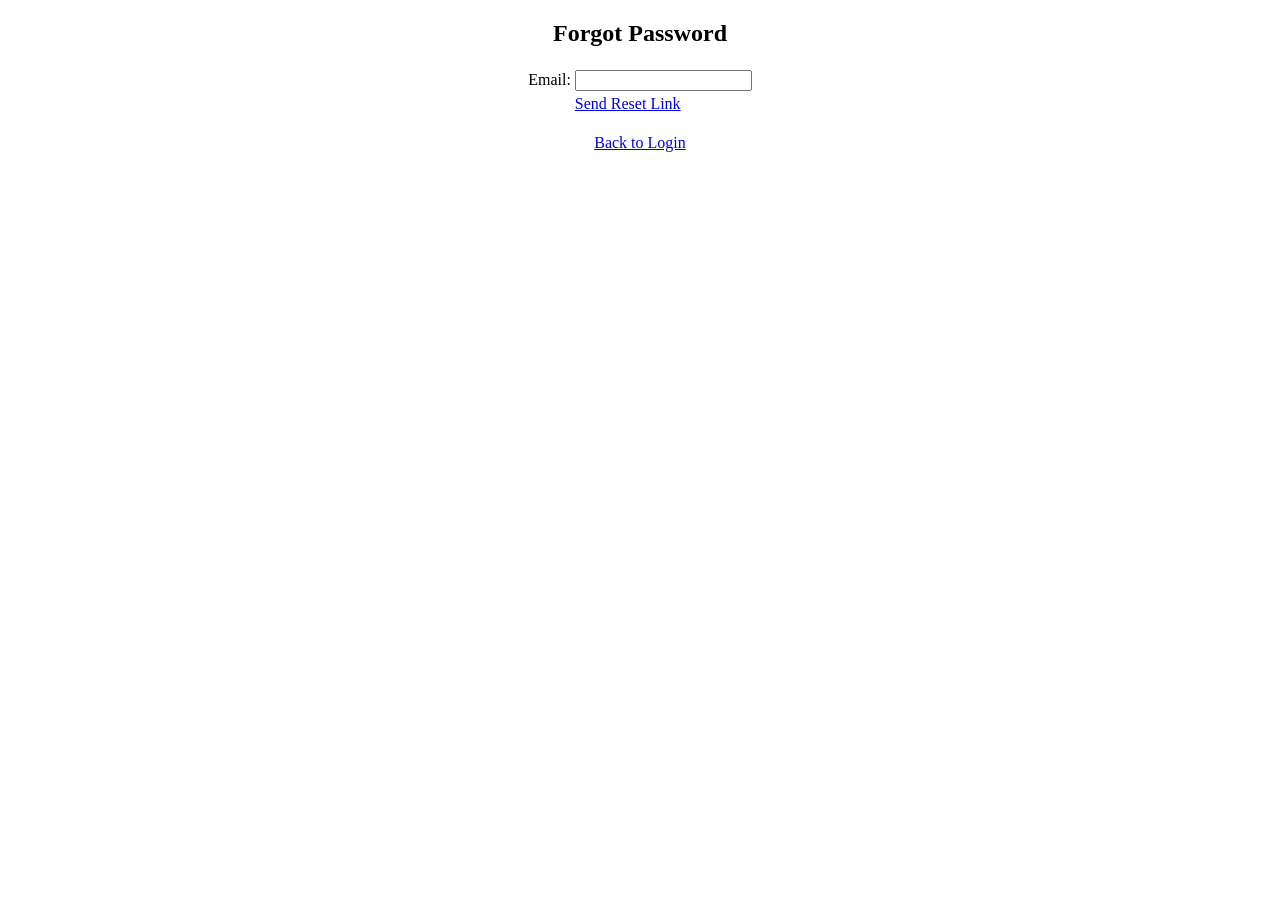
==== forgot-password.html @ 84ff9993 "adding all the pages" ====
<!DOCTYPE html>
<html>
<head>
    <title>Forgot Password</title>
</head>
<body>

<center>
    <h2>Forgot Password</h2>

    <table>
        <tr>
            <td>Email:</td>
            <td><input type="email" required></td>
        </tr>
        <tr>
            <td></td>
            <td>
                <a href="reset-password.html">Send Reset Link</a>
            </td>
        </tr>
    </table>

    <br>

    <a href="login.html">Back to Login</a>

</center>

</body>
</html>
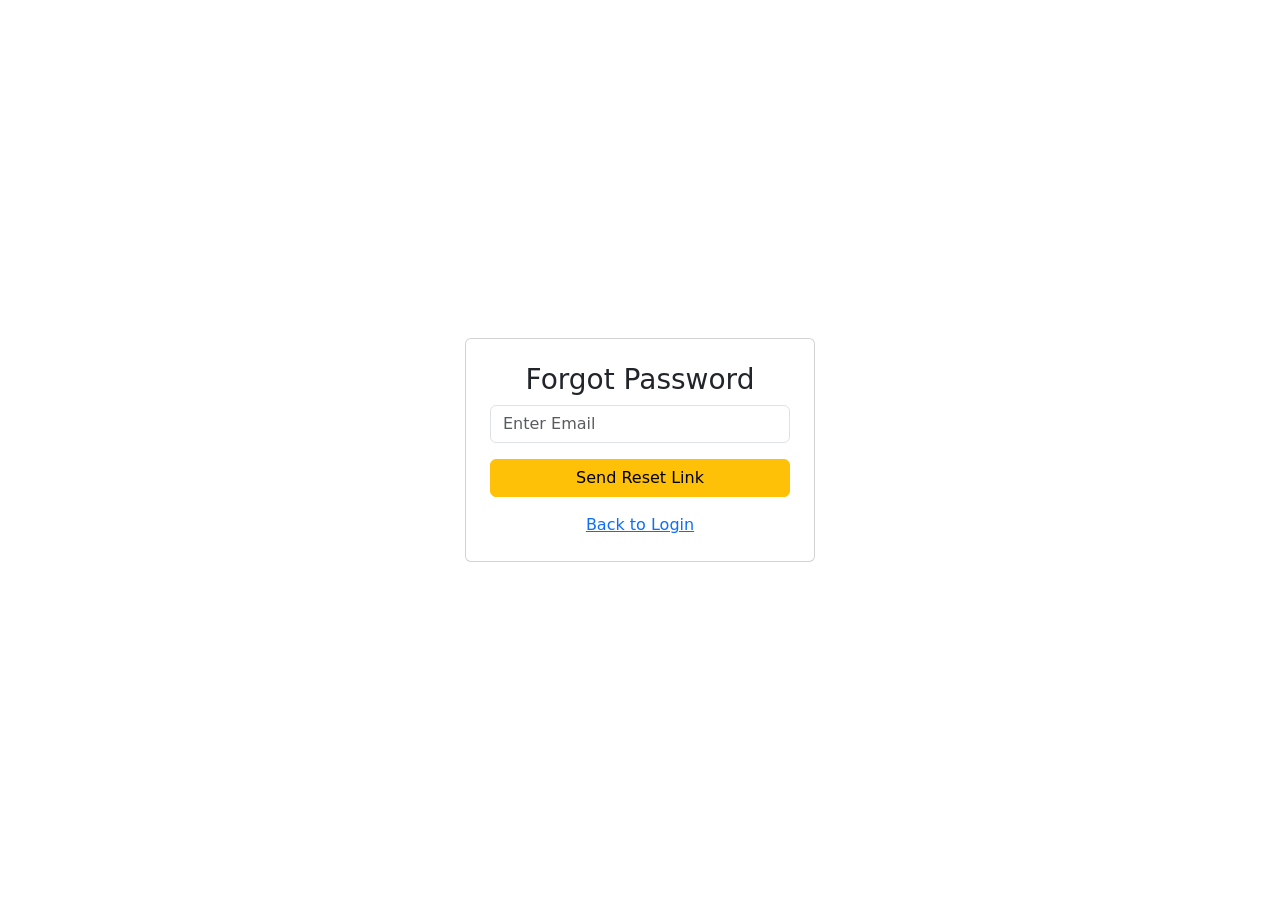
==== commit 5f6f3e55: "Updated html files" ====
--- a/forgot-password.html
+++ b/forgot-password.html
@@ -1,31 +1,35 @@
 <!DOCTYPE html>
 <html>
 <head>
-    <title>Forgot Password</title>
+
+<title>Forgot Password</title>
+
+<link href="https://cdn.jsdelivr.net/npm/bootstrap@5.3.2/dist/css/bootstrap.min.css" rel="stylesheet">
+<link rel="stylesheet" href="styles.css">
+
 </head>
+
 <body>
 
-<center>
-    <h2>Forgot Password</h2>
+<div class="container d-flex justify-content-center align-items-center vh-100">
 
-    <table>
-        <tr>
-            <td>Email:</td>
-            <td><input type="email" required></td>
-        </tr>
-        <tr>
-            <td></td>
-            <td>
-                <a href="reset-password.html">Send Reset Link</a>
-            </td>
-        </tr>
-    </table>
+<div class="card p-4" style="width:350px">
 
-    <br>
+<h3 class="text-center">Forgot Password</h3>
 
-    <a href="login.html">Back to Login</a>
+<input type="email" class="form-control mb-3" placeholder="Enter Email" required>
 
-</center>
+<a href="reset-password.html" class="btn btn-warning w-100">
+Send Reset Link
+</a>
+
+<div class="text-center mt-3">
+<a href="login.html">Back to Login</a>
+</div>
+
+</div>
+
+</div>
 
 </body>
 </html>
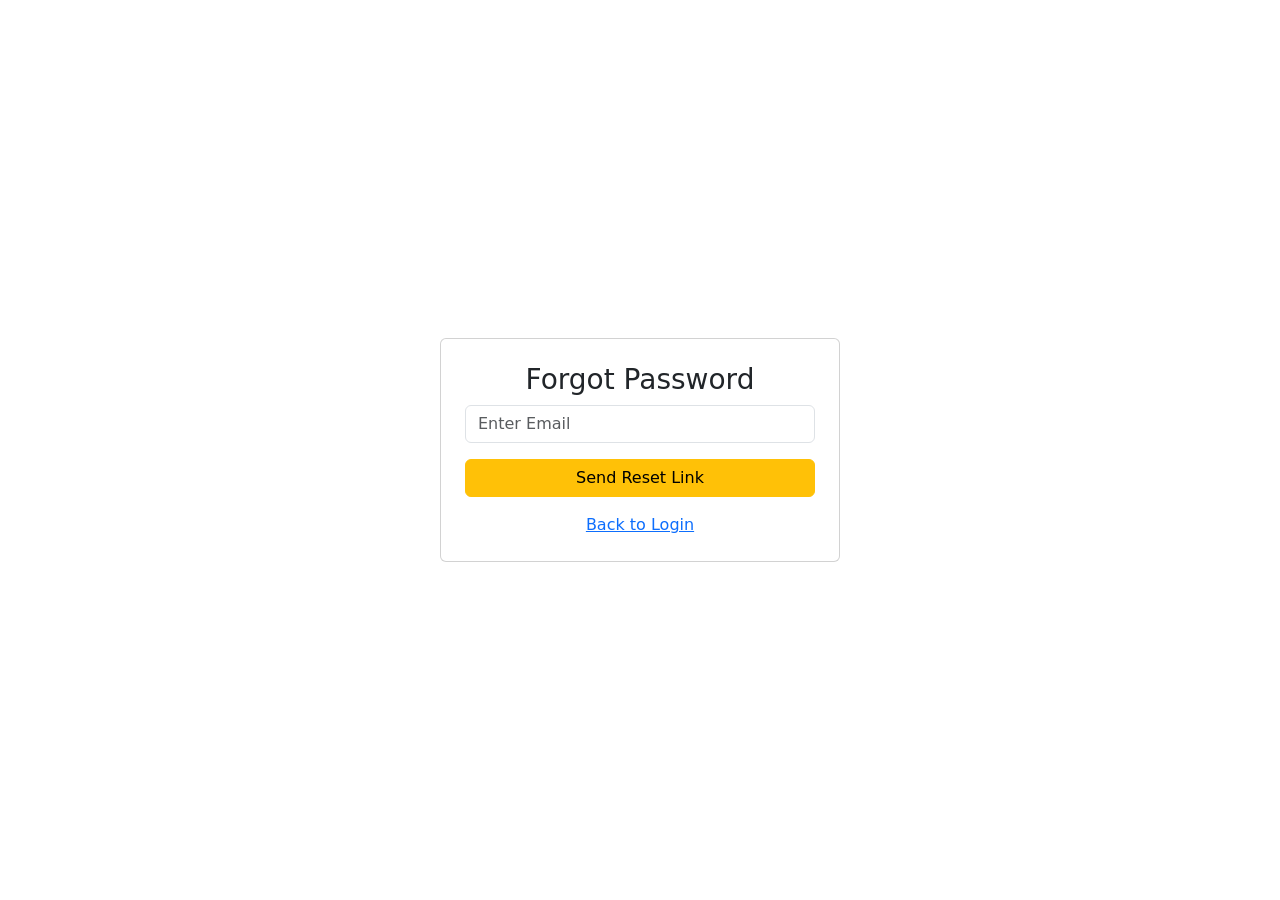
==== commit 6c79bf25: "updated the screensize" ====
--- a/forgot-password.html
+++ b/forgot-password.html
@@ -1,34 +1,29 @@
 <!DOCTYPE html>
 <html>
 <head>
-
 <title>Forgot Password</title>
 
 <link href="https://cdn.jsdelivr.net/npm/bootstrap@5.3.2/dist/css/bootstrap.min.css" rel="stylesheet">
 <link rel="stylesheet" href="styles.css">
-
 </head>
 
 <body>
 
 <div class="container d-flex justify-content-center align-items-center vh-100">
 
-<div class="card p-4" style="width:350px">
+<div class="card p-4 w-100" style="max-width:400px;">
 
 <h3 class="text-center">Forgot Password</h3>
 
 <input type="email" class="form-control mb-3" placeholder="Enter Email" required>
 
-<a href="reset-password.html" class="btn btn-warning w-100">
-Send Reset Link
-</a>
+<a href="reset-password.html" class="btn btn-warning w-100">Send Reset Link</a>
 
 <div class="text-center mt-3">
 <a href="login.html">Back to Login</a>
 </div>
 
 </div>
-
 </div>
 
 </body>
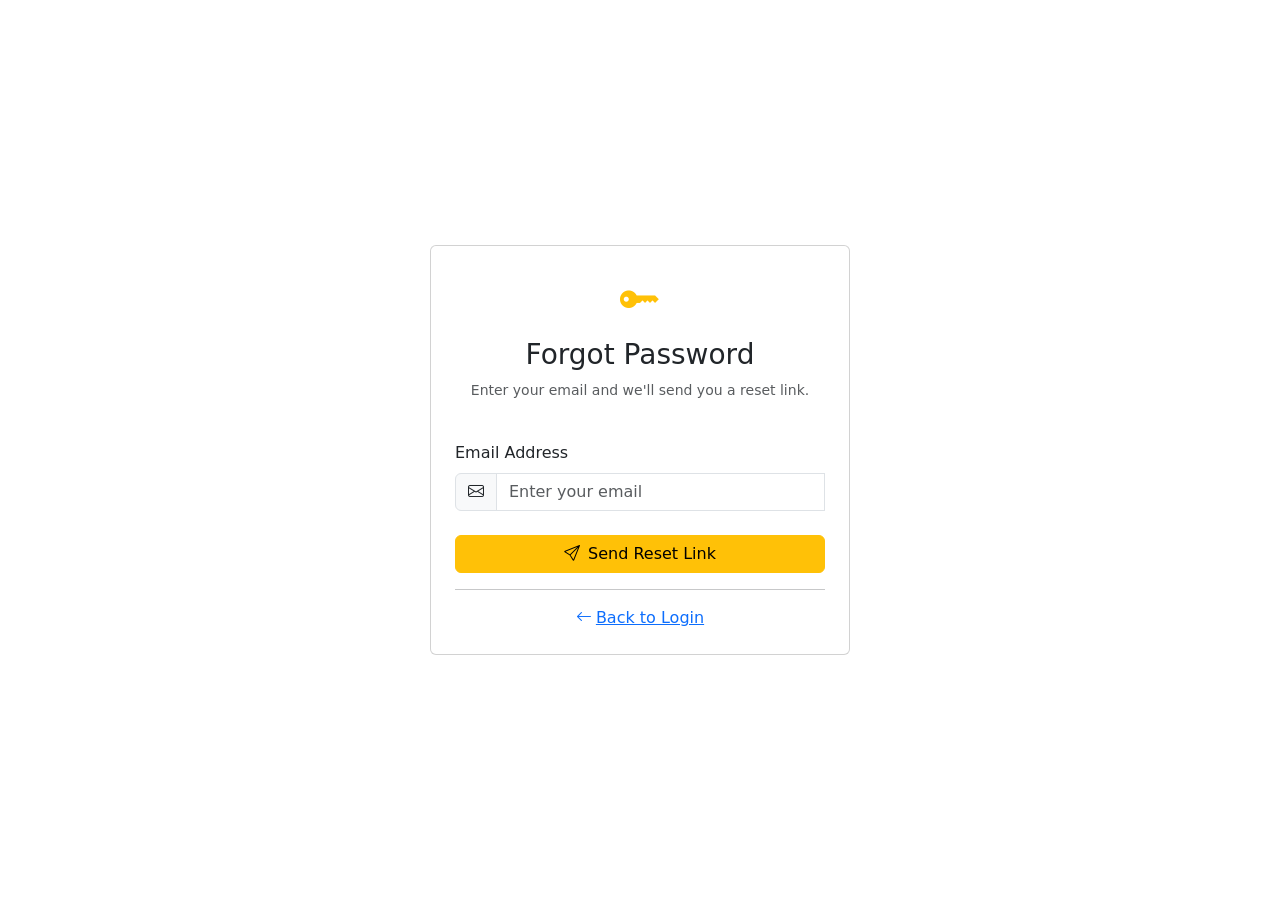
==== commit 843c51c0: "updated the ui and screenshot" ====
--- a/forgot-password.html
+++ b/forgot-password.html
@@ -1,30 +1,67 @@
 <!DOCTYPE html>
-<html>
+<html lang="en">
 <head>
-<title>Forgot Password</title>
-
-<link href="https://cdn.jsdelivr.net/npm/bootstrap@5.3.2/dist/css/bootstrap.min.css" rel="stylesheet">
-<link rel="stylesheet" href="styles.css">
+  <meta charset="UTF-8">
+  <meta name="viewport" content="width=device-width, initial-scale=1.0">
+  <title>CampusPe - Forgot Password</title>
+  <link href="https://cdn.jsdelivr.net/npm/bootstrap@5.3.2/dist/css/bootstrap.min.css" rel="stylesheet">
+  <link href="https://cdn.jsdelivr.net/npm/bootstrap-icons@1.11.1/font/bootstrap-icons.css" rel="stylesheet">
+  <link rel="stylesheet" href="styles.css">
 </head>
-
 <body>
-
+ 
 <div class="container d-flex justify-content-center align-items-center vh-100">
-
-<div class="card p-4 w-100" style="max-width:400px;">
-
-<h3 class="text-center">Forgot Password</h3>
-
-<input type="email" class="form-control mb-3" placeholder="Enter Email" required>
-
-<a href="reset-password.html" class="btn btn-warning w-100">Send Reset Link</a>
-
-<div class="text-center mt-3">
-<a href="login.html">Back to Login</a>
+  <div class="card p-4 w-100" style="max-width: 420px;">
+ 
+    <div class="text-center mb-4">
+      <i class="bi bi-key-fill text-warning" style="font-size: 2.5rem;"></i>
+      <h3 class="card-title-main mt-2">Forgot Password</h3>
+      <p class="text-muted small">Enter your email and we'll send you a reset link.</p>
+    </div>
+ 
+    <form id="forgotForm" novalidate>
+ 
+      <div class="mb-3">
+        <label class="form-label">Email Address</label>
+        <div class="input-group">
+          <span class="input-group-text"><i class="bi bi-envelope"></i></span>
+          <input type="email" id="forgotEmail" class="form-control" placeholder="Enter your email" required>
+          <div class="invalid-feedback">Please enter a valid email address.</div>
+        </div>
+      </div>
+ 
+      <div id="forgotSuccess" class="alert alert-success d-none">
+        <i class="bi bi-check-circle me-2"></i>Reset link sent! Check your inbox.
+      </div>
+ 
+      <button type="submit" class="btn btn-warning w-100 mt-2">
+        <i class="bi bi-send me-2"></i>Send Reset Link
+      </button>
+ 
+    </form>
+ 
+    <hr class="my-3">
+ 
+    <div class="text-center">
+      <a href="index.html"><i class="bi bi-arrow-left me-1"></i>Back to Login</a>
+    </div>
+ 
+  </div>
 </div>
-
-</div>
-</div>
-
+ 
+<script src="https://cdn.jsdelivr.net/npm/bootstrap@5.3.2/dist/js/bootstrap.bundle.min.js"></script>
+<script>
+  document.getElementById('forgotForm').addEventListener('submit', function (e) {
+    e.preventDefault();
+    if (!this.checkValidity()) {
+      this.classList.add('was-validated');
+      return;
+    }
+    document.getElementById('forgotSuccess').classList.remove('d-none');
+    setTimeout(() => {
+      window.location.href = 'reset-password.html';
+    }, 1500);
+  });
+</script>
 </body>
 </html>
